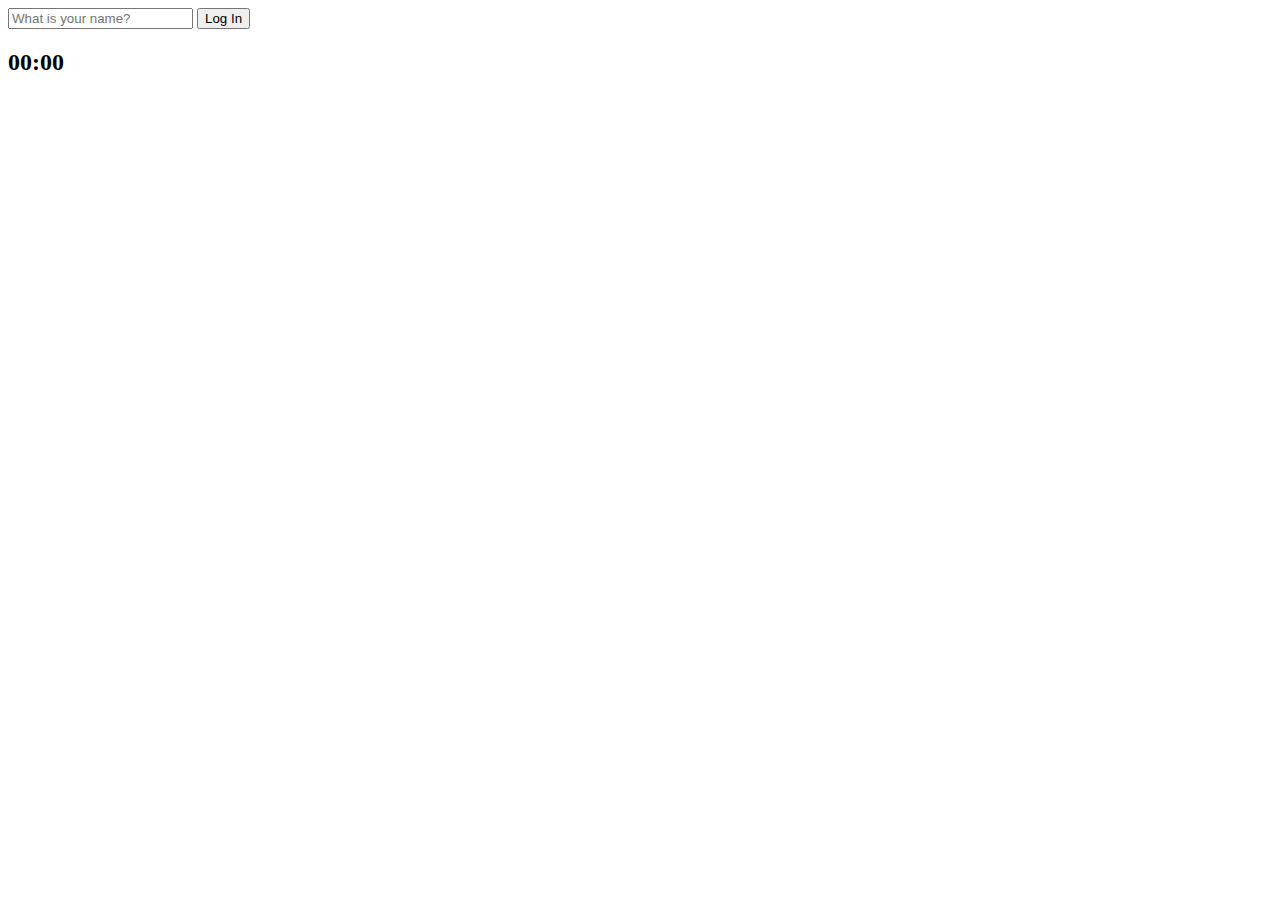
==== cloning/index.html @ 4a57c5da "본격적 클론 전 준비단계" ====
<!DOCTYPE html>
<html lang="en">
  <head>
    <meta charset="UTF-8" />
    <meta http-equiv="X-UA-Compatible" content="IE=edge" />
    <meta name="viewport" content="width=device-width, initial-scale=1.0" />
    <link rel="stylesheet" href="css/style.css" />

    <title>Momentum App</title>
  </head>
  <body>
    <form class="hidden" id="login-form">
      <input
        required
        maxlength="15"
        type="text"
        placeholder="What is your name?"
      />
      <button>Log In</button>
    </form>
    <h1 class="hidden" id="greeting"></h1>
    <h2 id="clock">00:00</h2>

    <script src="js/greetings.js"></script>
    <script src="js/clock.js"></script>
  </body>
</html>
---- cloning/css/style.css ----
.hidden {
  display: none;
}
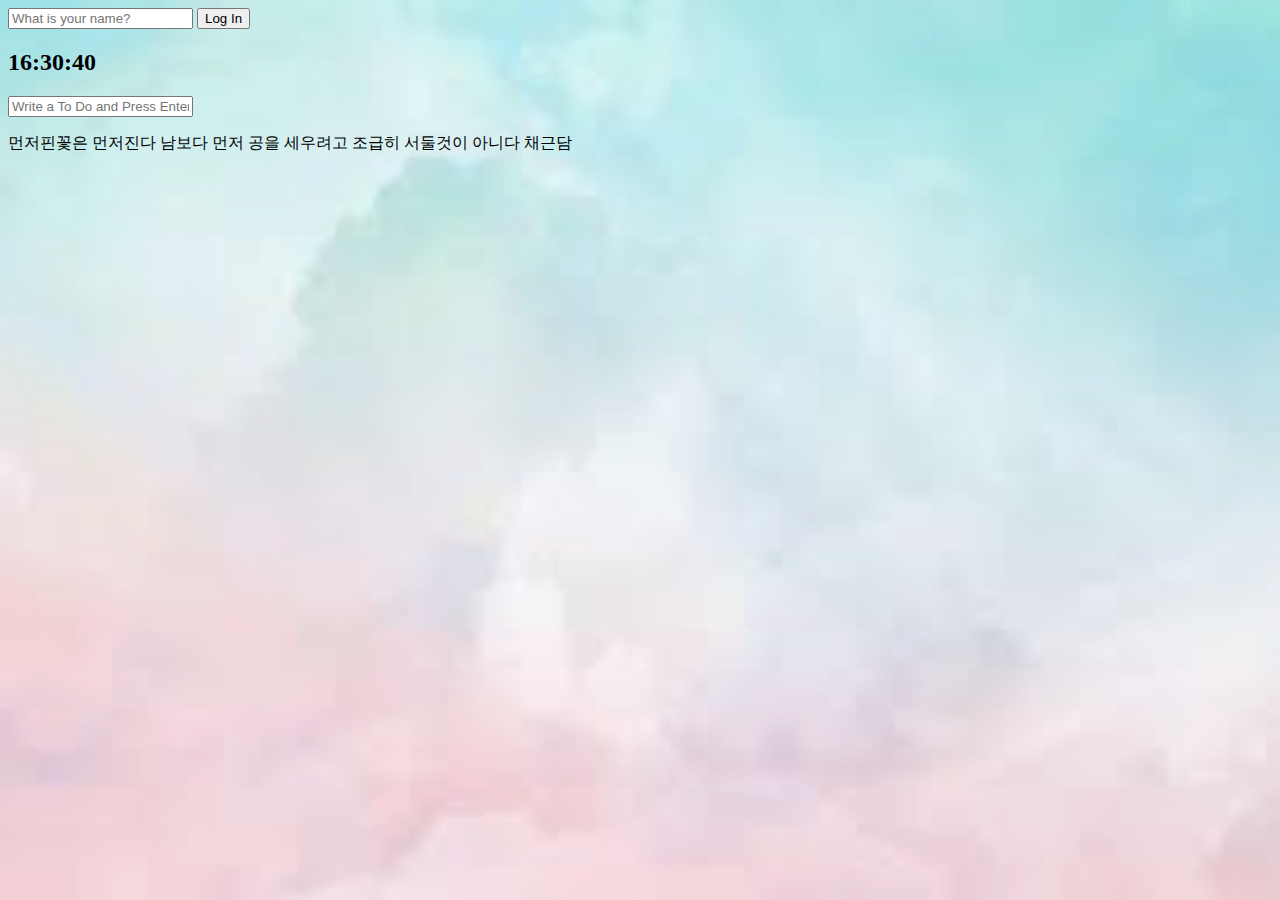
==== commit 8cca078f: "Quote, Background 완성, Todo list 생성" ====
--- a/cloning/index.html
+++ b/cloning/index.html
@@ -18,10 +18,24 @@
       />
       <button>Log In</button>
     </form>
+    <h2 id="clock">00:00:00</h2>
     <h1 class="hidden" id="greeting"></h1>
-    <h2 id="clock">00:00</h2>
+
+    <form id="todo-form">
+      <input type="text" placeholder="Write a To Do and Press Enter" />
+    </form>
+
+    <ul id="todo-list"></ul>
+
+    <div id="quote">
+      <span class="quote"></span>
+      <span class="author"></span>
+    </div>
 
     <script src="js/greetings.js"></script>
     <script src="js/clock.js"></script>
+    <script src="js/quotes.js"></script>
+    <script src="js/background.js"></script>
+    <script src="js/todo.js"></script>
   </body>
 </html>
--- a/cloning/css/style.css
+++ b/cloning/css/style.css
@@ -1,3 +1,14 @@
 .hidden {
   display: none;
 }
+img {
+  position: absolute;
+  width: 100vw;
+  height: 100vh;
+  top: 0px;
+  bottom: 0px;
+  left: 0px;
+  right: 0px;
+  z-index: -1;
+  opacity: 0.8;
+}
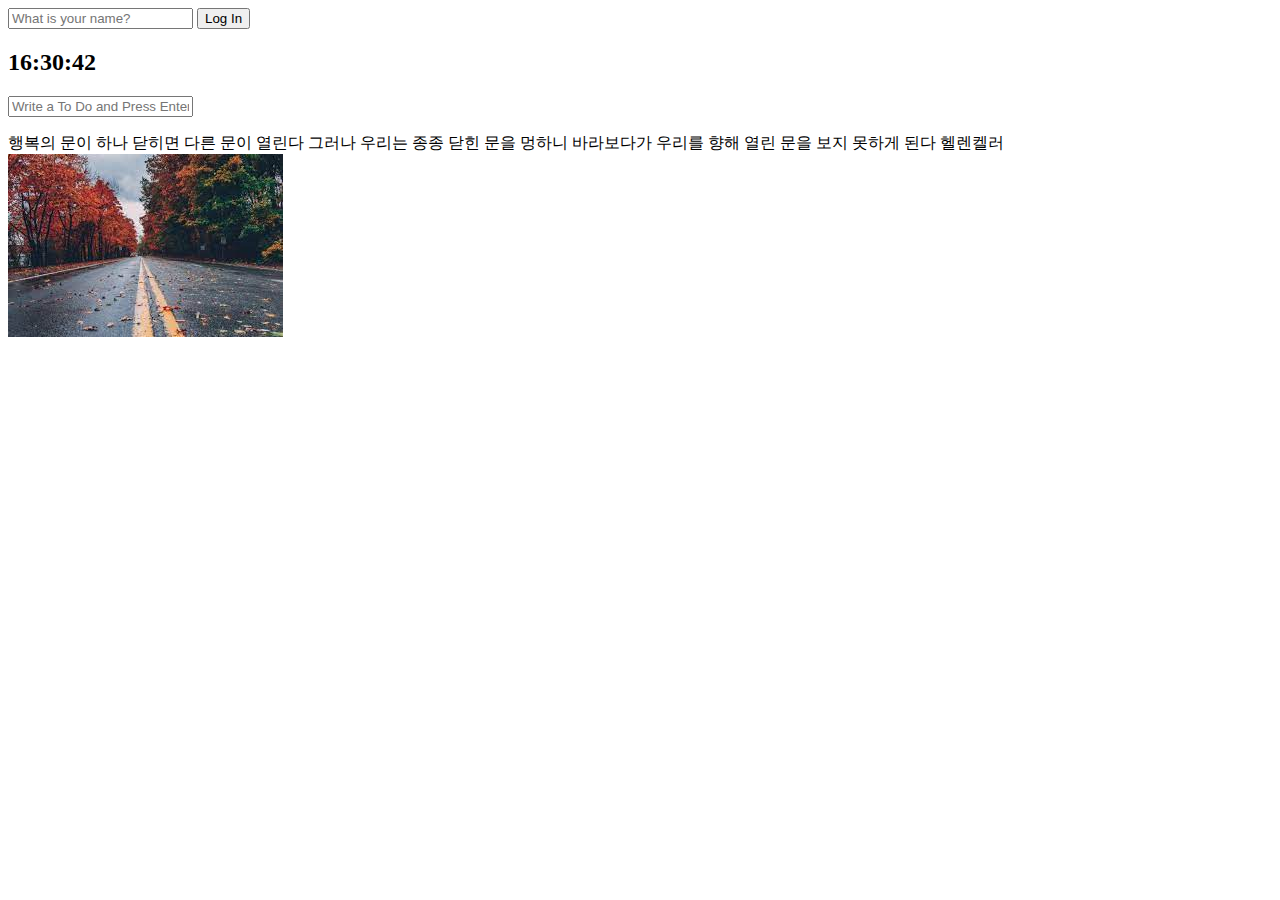
==== commit b5e263c0: "ToDo 로딩까지, Delete 해결 필요" ====
--- a/cloning/index.html
+++ b/cloning/index.html
@@ -25,7 +25,9 @@
       <input type="text" placeholder="Write a To Do and Press Enter" />
     </form>
 
-    <ul id="todo-list"></ul>
+    <ul id="todo-list">
+      <!-- <li><span>text</span><button>X</button></li> -->
+    </ul>
 
     <div id="quote">
       <span class="quote"></span>
--- a/cloning/css/style.css
+++ b/cloning/css/style.css
@@ -1,7 +1,7 @@
 .hidden {
   display: none;
 }
-img {
+/* img {
   position: absolute;
   width: 100vw;
   height: 100vh;
@@ -11,4 +11,4 @@
   right: 0px;
   z-index: -1;
   opacity: 0.8;
-}
+} */
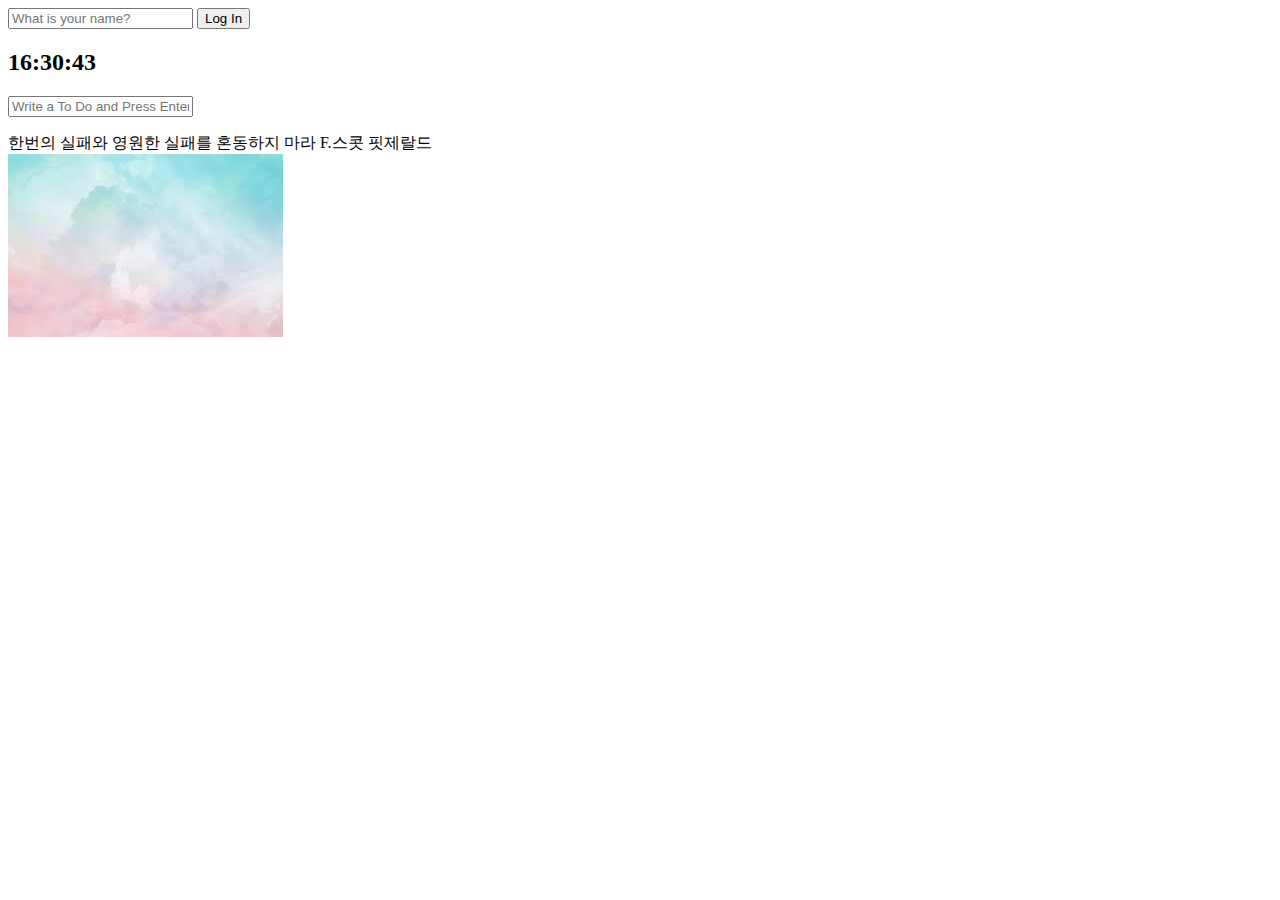
==== commit 31b30ad5: "마무리!!!" ====
--- a/cloning/index.html
+++ b/cloning/index.html
@@ -34,10 +34,16 @@
       <span class="author"></span>
     </div>
 
+    <div id="weather">
+      <span></span>
+      <span></span>
+    </div>
+
     <script src="js/greetings.js"></script>
     <script src="js/clock.js"></script>
     <script src="js/quotes.js"></script>
     <script src="js/background.js"></script>
     <script src="js/todo.js"></script>
+    <script src="js/weather.js"></script>
   </body>
 </html>
